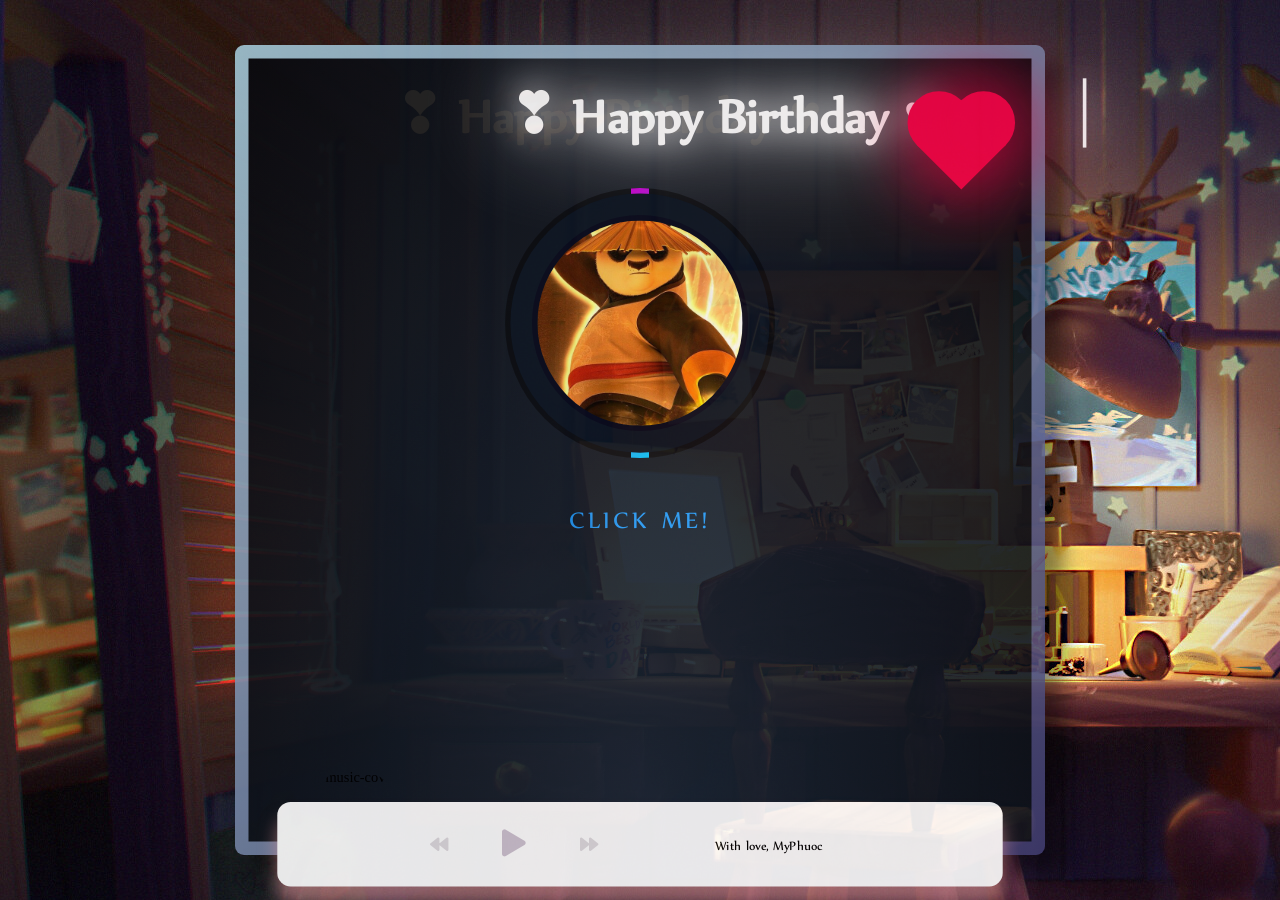
==== index.html @ 62c6ad39 "update" ====
<!DOCTYPE html>
<html>
<head>
	<title>Birthday Message Template</title>
	<link rel="stylesheet" href="style.css">
    <link
      rel="stylesheet"
      href="https://cdnjs.cloudflare.com/ajax/libs/font-awesome/5.10.2/css/all.min.css"
    />
    <link rel="shortcut icon" href="#">
</head>

<body>
    <div class="all">
        <span class="nextALl">
        <div class="container">
            <header>
                <h1 data-text="&nbsp ❣ Happy Birthday ♥ &nbsp">&nbsp ❣ Happy Birthday ♥ &nbsp</h1>
                <span class="heart"> </span>
            </header>

            <aside class="aside aside1">
                <div class="box">
                    <div class="content">
                        <img src="img.jpg">
                        <h2>[Tên Bạn]</h2>
                    </div>
                </div>
            </aside>
            
            <div class="music-container" id="music-container">
                <div class="music-info">
                <h4 id="title"></h4>
                <div class="progress-container" id="progress-container">
                    <div class="progress" id="progress"></div>
                </div>
                </div>
        
                <audio src="music/hey.mp3" id="audio" autoplay="autoplay"></audio>
                <div class="img-container">
                <img src="images/hey.jpg" alt="music-cover" id="cover" />
                </div>
                <div class="navigation">
                <button id="prev" class="action-btn">
                    <i class="fas fa-backward"></i>
                </button>
                <button id="play" class="action-btn action-btn-big">
                    <i class="fas fa-play"></i>
                </button>
                <button id="next" class="action-btn">
                    <i class="fas fa-forward"></i>
                </button>
                <p>With love, MyPhuoc</p>
                </div>
            </div>

            <main>
                <div class="message">
                    <a href="#" id="click">
                        Click Me!
                    </a>
                    <p><span class="typed-text"></span><span class="cursor"></span></p>
                </div>
            </main>
            <!-- <footer>
                <p>With love, MyPhuoc</p>
            </footer> -->
        </div>
    </div>
    </span>
	<script src="script.js"></script>
</body>
</html>
---- style.css ----
@font-face {
    font-family: 'UTMTime';
    src: url('/fonts/UTM\ Nyala.ttf');
}

body {
    margin: 0;
    padding: 0;
    -webkit-font-smoothing: antialiased;
    -moz-osx-font-smoothing: grayscale;
}

/* h1 {
	font-size: 4rem;
	color: #fff;
	text-shadow: 2px 2px 5px rgba(0, 0, 0, 0.5);
} */
html,
body,
.all{
    box-sizing: border-box;
    height: 100%;
    width: 100%;
    overflow: auto;
    background: url('/desk.jpg');
}

.all{
    box-sizing: border-box;
    box-shadow: 0 0 10px rgba(0, 0, 0, 0.3);
}

.container {
    display: flex;
    max-width: 900px;
    box-sizing: border-box;
    height: 100%;
    margin: auto;
    transform: scale(0.9);
    border-radius: 10px;
}

.container {
    background: radial-gradient(ellipse at bottom, #1b2735 0%, #090a0f 100%), 
    linear-gradient(to bottom right, #A3C7D6, #3F3B6C);
    background-origin: padding-box, border-box;
    background-repeat: no-repeat; /* this is important */
    border: 15px solid transparent;
        /* border: 4px solid #9F73AB; */
    flex-flow: row wrap;
    opacity: 0.9;
	/* justify-content: space-between; */
	/* align-items: center; */
    justify-content: space-around;
    align-items: center;
	text-align: center;
    box-shadow: 1.3rem 1.3rem 1.3rem rgba(0, 0, 0, 0.5);
}

.container > * {
    /* padding: 10px;
    margin: 10px; */
    flex: 1 100%;
    border-radius: 10px;
}

header{
    /* background: tomato; */
    display: flex;
	height: 120px;
    padding-bottom: 1.5rem;
    justify-content: space-around;
    align-items: center;
}

.container h1{
    font-family: "UTMTime";
    font-size: large;
    flex-grow: 1;
    position: relative;
    font-size: 3.8rem;
    color: #222;
}

.container h1::before{
    content: attr(data-text);
    position: absolute;
    color: #fff;
    width: 100%;
    overflow: hidden;
    white-space: nowrap;
    border-right: 4px solid #fff;
    animation: textRun 10s linear infinite;
    filter: drop-shadow(0 0 20px #fff) drop-shadow(0 0 50px #fff) ;
}

@keyframes textRun{
    0%, 10%, 100%{
        width: 0;
    }
    70%, 90%{
        width: 545px;
    }
    100%{
        width: auto;
    }
}

.heart{
    display: flex;
    height: 70px;
    width: 70px;
    background: #f20044;
    position: relative;
    transform: rotate(-45deg);
    box-shadow: -10px 10px 90px #f20044;
    animation: heart 0.6s linear infinite;
    top: 30%;
    right: 5%;
}

.heart:before{
    content: '';
    position: absolute;
    height: 70px;
    width: 70px;
    background: #f20044;
    top: -50%;
    border-radius: 50px;
    box-shadow: 10px 10px 90px #f20044;
}

@keyframes heart{
    0%{
        transform: rotate(-45deg) scale(1.07);
    }
    80%{
        transform: rotate(-45deg) scale(1.0);
    }
    100%{
        transform: rotate(-45deg) scale(0.8);
    }
}
.heart:after{
    content: '';
    position: absolute;
    height: 70px;
    width: 70px;
    background: #f20044;
    right: -50%;
    border-radius: 50px;
    box-shadow: 10px 10px 90px #f20044;
}
/* ----------------------------------------------------- */

footer {
    /* background: lightgreen; */
    height: 50px;
	/* padding: 2rem; */
}


main {
	/* flex-grow: 1; */
    /* background: deepskyblue; */
    height: 250px;
    flex-grow: 0;
    display: flex;
    justify-content: center;
    /* align-items: center; */
}

.music-container{
    background: dimgrey;
}

.aside1{
    justify-content: space-around;
    display: flex;
    align-items: center;
    padding-bottom: 2rem;
}

@media all and (min-width: 800px){
    .music-container{
        flex: 1;
    }

    .aside1{
        order: 1;
    }

    main{
        order: 2;
    }

    .music-container{
        order: 3;
    }
}

@media all and (min-width: 600px) {
    main{
        flex: 1;
    }
}


/* AVATAR  ------------------------------------------------
    ! AVATAR
*/ 

.aside .box{
    display: flex;
    position: relative;
    width: 300px;
    height: 300px;
    background: rgba(0, 0, 0, 0.5);
    border-radius: 50%;
    overflow: hidden;
}

.aside .box::before{
    content: '';
    position: absolute;
    inset: -10px 140px;
    background: linear-gradient(315deg,#00ccff, #d400d4);
    transition: 0.5s;
    animation: avatarRun 4s linear infinite;
}

.aside .box:hover::before{
    inset: -20px 0px;
}

@keyframes avatarRun {
    0%{
        transform: rotate(0deg);
    }
    100%{
        transform: rotate(360deg);
    }
}

.aside .box::after{
    content: '';
    position: absolute;
    inset: 6px;
    background: #0b1522;
    border-radius: 50%;
    z-index: 1;
}

.aside .box .content{
    position: absolute;
    inset: 30px;
    border: 6px solid #070a1c;
    z-index: 3;
    border-radius: 50%;
    overflow: hidden;
    display: flex;
    justify-content: center;
    align-items: center;
}

.aside .box .content img{
    position: absolute;
    top: 0;
    left: 0;
    width: 100%;
    height: 100%;
    object-fit: cover;
    transition: 0.5s;
    pointer-events: none;
    z-index: 3;
}

.content h2{
    position: relative;
    font-size: 1.5em;
    text-align: center;
    color: #fff;
    font-weight: 600;
    letter-spacing: 0.05em;
    text-transform: uppercase;
}

.box:hover .content img{
    opacity: 0;
}

.message{
    font-family: "UTMTime";
    font-size: 25px;
	margin-top: 1rem;
    width: 400px;
}

.typed-text {
	display: inline-block;
	font-size: 1.5rem;
	font-weight: bold;
	color: #fff;
	text-shadow: 1px 1px 5px rgba(0, 0, 0, 0.5);
	animation: typing 3s steps(40) 1s 1 normal both;
}

/* MUSIC  ------------------------------------------------
    ! MUSIC
*/
.music-container {
    background-color: #fff;
    border-radius: 15px;
    box-shadow: 0 20px 20px 0 rgba(252, 169, 169, 0.6);
    display: flex;
    padding: 20px 30px;
    position: relative;
    margin: 100px 0;
    z-index: 10;
    margin-left: 2rem;
    margin-right: 2rem;
}
  
  .img-container {
    position: relative;
    width: 110px;
  }
  
  .img-container::after {
    content: '';
    background-color: #fff;
    border-radius: 50%;
    position: absolute;
    bottom: 100%;
    left: 50%;
    width: 20px;
    height: 20px;
    transform: translate(-50%, 50%);
  }
  
  .img-container img {
    border-radius: 50%;
    object-fit: cover;
    height: 110px;
    width: inherit;
    position: absolute;
    bottom: 0;
    left: 0;
    animation: rotate 3s linear infinite;
  
    animation-play-state: paused;
  }
  
  .music-container.play .img-container img {
    animation-play-state: running;
  }
  
  @keyframes rotate {
    from {
      transform: rotate(0deg);
    }
  
    to {
      transform: rotate(360deg);
    }
  }
  
  .navigation {
    display: flex;
    align-items: center;
    justify-content: center;
    z-index: 1;
  }
  
  .action-btn {
    background-color: #fff;
    border: 0;
    color: #dfdbdf;
    font-size: 20px;
    cursor: pointer;
    padding: 10px;
    margin: 0 20px;
  }
  
  .action-btn.action-btn-big {
    color: #cdc2d0;
    font-size: 30px;
  }
  
  .action-btn:focus {
    outline: 0;
  }
  
  .music-info {
    background-color: rgba(255, 255, 255, 0.5);
    border-radius: 15px 15px 0 0;
    position: absolute;
    top: 0;
    left: 20px;
    width: calc(100% - 40px);
    padding-bottom: 10px;
    opacity: 0;
    transform: translateY(0%);
    transition: transform 0.3s ease-in, opacity 0.3s ease-in;
    z-index: 0;
  }
  
  .music-container.play .music-info {
    opacity: 1;
    transform: translateY(-100%);
  }
  
  .music-info h4 {
    margin: 0;
    font-family: "UTMTime";
    color: #fe8daa;
    font-weight: bold;
  }
  
  .progress-container {
    background: #fff;
    border-radius: 5px;
    cursor: pointer;
    margin: 10px 0;
    height: 4px;
    width: 100%;
  }
  
  .progress {
    background-color: #fe8daa;
    border-radius: 5px;
    height: 100%;
    width: 0%;
    transition: width 0.1s linear;
  }
/* ---------------------------------------------------------- */

/* Button Click 
--------------------------------------------------
*/

#click{
    position: relative;
    padding: 15px 30px;
    color: #2196f3;
    text-transform: uppercase;
    letter-spacing: 4px;
    text-decoration: none;
    font-size: 30px;
    overflow: hidden;
    transform: 0.2s;
}

a:hover{
    color: #255784 !important;
    background: #2196f3;
    box-shadow: 0 0 10px #2196f3, 0 0 40px #2196f3, 0 0 80px #2196f3;
}

/* --------------------------------------------------- */

.music-container p { 
    margin-left: 100px;
    font-family: "UTMTime";
}

@keyframes typing {
	from { width: 0 }
	to { width: 100% }
}

@keyframes blink {
	0%, 100% { opacity: 1 }
	50% { opacity: 0 }
}

@media only screen and (max-width: 550px) {
    .heart,
    header {
        display: none !important;
    }
}
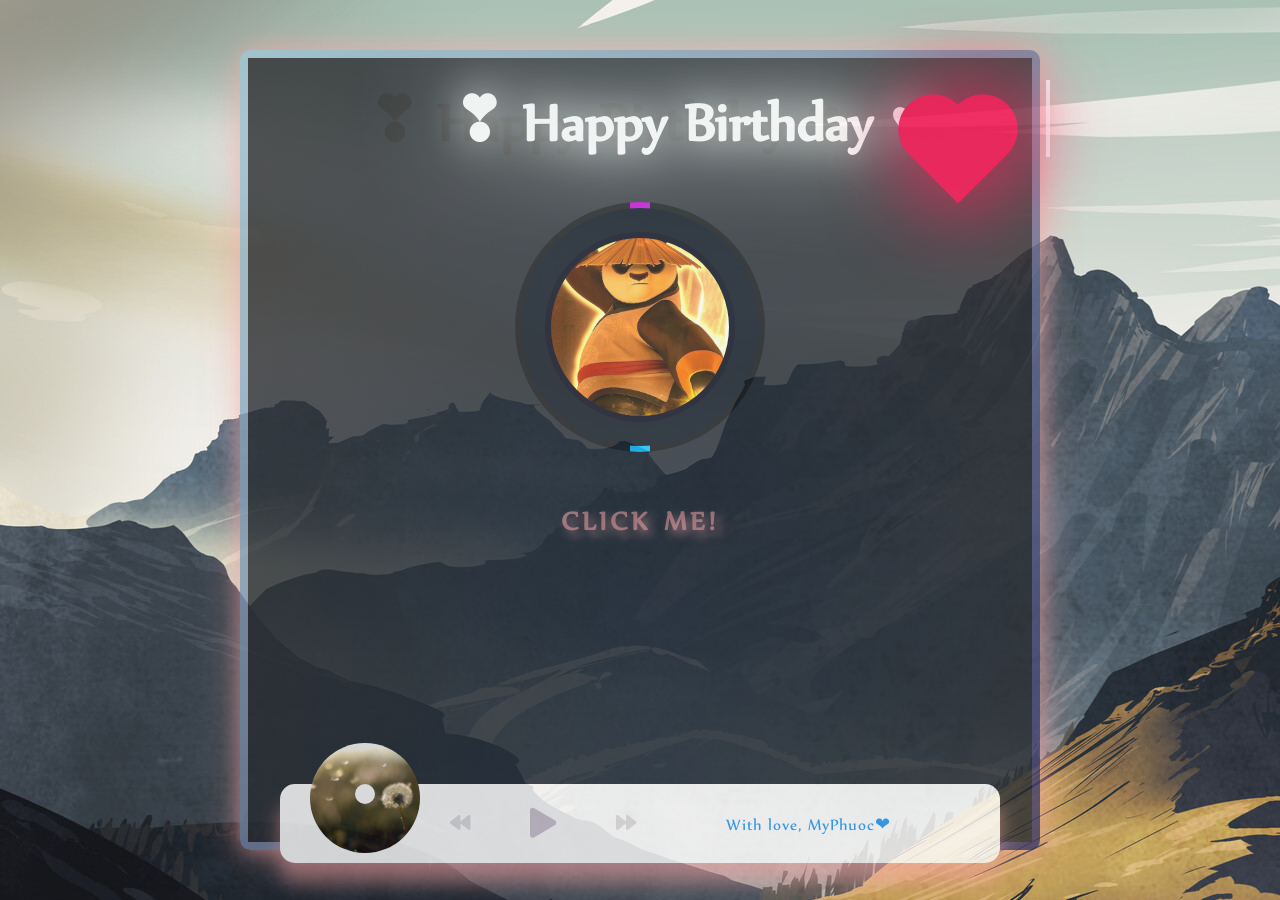
==== commit 0763b766: "final1" ====
--- a/index.html
+++ b/index.html
@@ -23,7 +23,7 @@
                 <div class="box">
                     <div class="content">
                         <img src="img.jpg">
-                        <h2>[Tên Bạn]</h2>
+                        <h2>Bạn Yêu ❤️️</h2>
                     </div>
                 </div>
             </aside>
@@ -36,9 +36,9 @@
                 </div>
                 </div>
         
-                <audio src="music/hey.mp3" id="audio" autoplay="autoplay"></audio>
+                <audio src="music/Hẹn Ước Bồ Công Anh.mp3" id="audio" autoplay="autoplay"></audio>
                 <div class="img-container">
-                <img src="images/hey.jpg" alt="music-cover" id="cover" />
+                <img src="images/Hẹn Ước Bồ Công Anh.jpg" alt="music-cover" id="cover" />
                 </div>
                 <div class="navigation">
                 <button id="prev" class="action-btn">
@@ -50,7 +50,7 @@
                 <button id="next" class="action-btn">
                     <i class="fas fa-forward"></i>
                 </button>
-                <p>With love, MyPhuoc</p>
+                <p>With love, MyPhuoc❤ </p>
                 </div>
             </div>
 
@@ -62,9 +62,6 @@
                     <p><span class="typed-text"></span><span class="cursor"></span></p>
                 </div>
             </main>
-            <!-- <footer>
-                <p>With love, MyPhuoc</p>
-            </footer> -->
         </div>
     </div>
     </span>
--- a/style.css
+++ b/style.css
@@ -21,40 +21,43 @@
     box-sizing: border-box;
     height: 100%;
     width: 100%;
-    overflow: auto;
     background: url('/desk.jpg');
 }
 
 .all{
     box-sizing: border-box;
     box-shadow: 0 0 10px rgba(0, 0, 0, 0.3);
+    display: flex;
+    align-items: center;
+    justify-content: center;
 }
 
 .container {
     display: flex;
-    max-width: 900px;
+    max-width: 800px;
     box-sizing: border-box;
     height: 100%;
-    margin: auto;
-    transform: scale(0.9);
     border-radius: 10px;
+    max-height: 800px;
 }
 
 .container {
-    background: radial-gradient(ellipse at bottom, #1b2735 0%, #090a0f 100%), 
+    background: radial-gradient(ellipse at bottom, #1b2735 0%, #2d2e30 100%), 
     linear-gradient(to bottom right, #A3C7D6, #3F3B6C);
     background-origin: padding-box, border-box;
     background-repeat: no-repeat; /* this is important */
-    border: 15px solid transparent;
+    border: 8px solid transparent;
         /* border: 4px solid #9F73AB; */
     flex-flow: row wrap;
-    opacity: 0.9;
+    opacity: 0.8;
 	/* justify-content: space-between; */
 	/* align-items: center; */
     justify-content: space-around;
     align-items: center;
 	text-align: center;
-    box-shadow: 1.3rem 1.3rem 1.3rem rgba(0, 0, 0, 0.5);
+    box-shadow: 1px 1px 20px rgba(252, 169, 169, 0.6),
+                1px 1px 40px rgba(252, 169, 169, 0.6);
+    position: relative;
 }
 
 .container > * {
@@ -213,8 +216,8 @@
 .aside .box{
     display: flex;
     position: relative;
-    width: 300px;
-    height: 300px;
+    width: 250px;
+    height: 250px;
     background: rgba(0, 0, 0, 0.5);
     border-radius: 50%;
     overflow: hidden;
@@ -223,7 +226,7 @@
 .aside .box::before{
     content: '';
     position: absolute;
-    inset: -10px 140px;
+    inset: -10px 115px;
     background: linear-gradient(315deg,#00ccff, #d400d4);
     transition: 0.5s;
     animation: avatarRun 4s linear infinite;
@@ -276,13 +279,14 @@
 }
 
 .content h2{
-    position: relative;
-    font-size: 1.5em;
+    font-family: "UTMTime";
+    position: relative;
+    font-size: 1.25em;
     text-align: center;
     color: #fff;
-    font-weight: 600;
+    font-weight: 500;
     letter-spacing: 0.05em;
-    text-transform: uppercase;
+
 }
 
 .box:hover .content img{
@@ -313,9 +317,9 @@
     border-radius: 15px;
     box-shadow: 0 20px 20px 0 rgba(252, 169, 169, 0.6);
     display: flex;
-    padding: 20px 30px;
-    position: relative;
-    margin: 100px 0;
+    padding: 10px 30px;
+    position: relative;
+    margin: 50px 0;
     z-index: 10;
     margin-left: 2rem;
     margin-right: 2rem;
@@ -433,6 +437,21 @@
     width: 0%;
     transition: width 0.1s linear;
   }
+
+.music-container p { 
+    margin-left: 60px;
+    font-family: "UTMTime";
+    color: #2196f3;
+    letter-spacing: 1px;
+    font-size: 18px;
+}
+
+h4{
+    letter-spacing: 2px;
+    font-size: 16px;
+    padding-top: 5px;
+    font-weight: bold;
+}
 /* ---------------------------------------------------------- */
 
 /* Button Click 
@@ -442,27 +461,29 @@
 #click{
     position: relative;
     padding: 15px 30px;
-    color: #2196f3;
+    color: rgba(252, 169, 169, 0.6);
+    text-shadow: 5px 5px 10px rgba(252, 169, 169, 0.6);
     text-transform: uppercase;
     letter-spacing: 4px;
     text-decoration: none;
     font-size: 30px;
     overflow: hidden;
     transform: 0.2s;
+    font-weight: bold;
 }
 
 a:hover{
-    color: #255784 !important;
-    background: #2196f3;
-    box-shadow: 0 0 10px #2196f3, 0 0 40px #2196f3, 0 0 80px #2196f3;
-}
-
+    color: #842545 !important;
+    background: rgba(252, 169, 169, 0.6);
+    box-shadow: 0 0 5px rgba(252, 169, 169, 0.6), 0 0 5px rgba(252, 169, 169, 0.6), 0 0 5px rgba(252, 169, 169, 0.6);
+}
+
+a:active{
+    color: #842545 !important;
+    background: rgba(252, 169, 169, 0.6);
+    box-shadow: 0 0 5px rgba(252, 169, 169, 0.6), 0 0 5px rgba(252, 169, 169, 0.6), 0 0 5px rgba(252, 169, 169, 0.6);
+}
 /* --------------------------------------------------- */
-
-.music-container p { 
-    margin-left: 100px;
-    font-family: "UTMTime";
-}
 
 @keyframes typing {
 	from { width: 0 }
